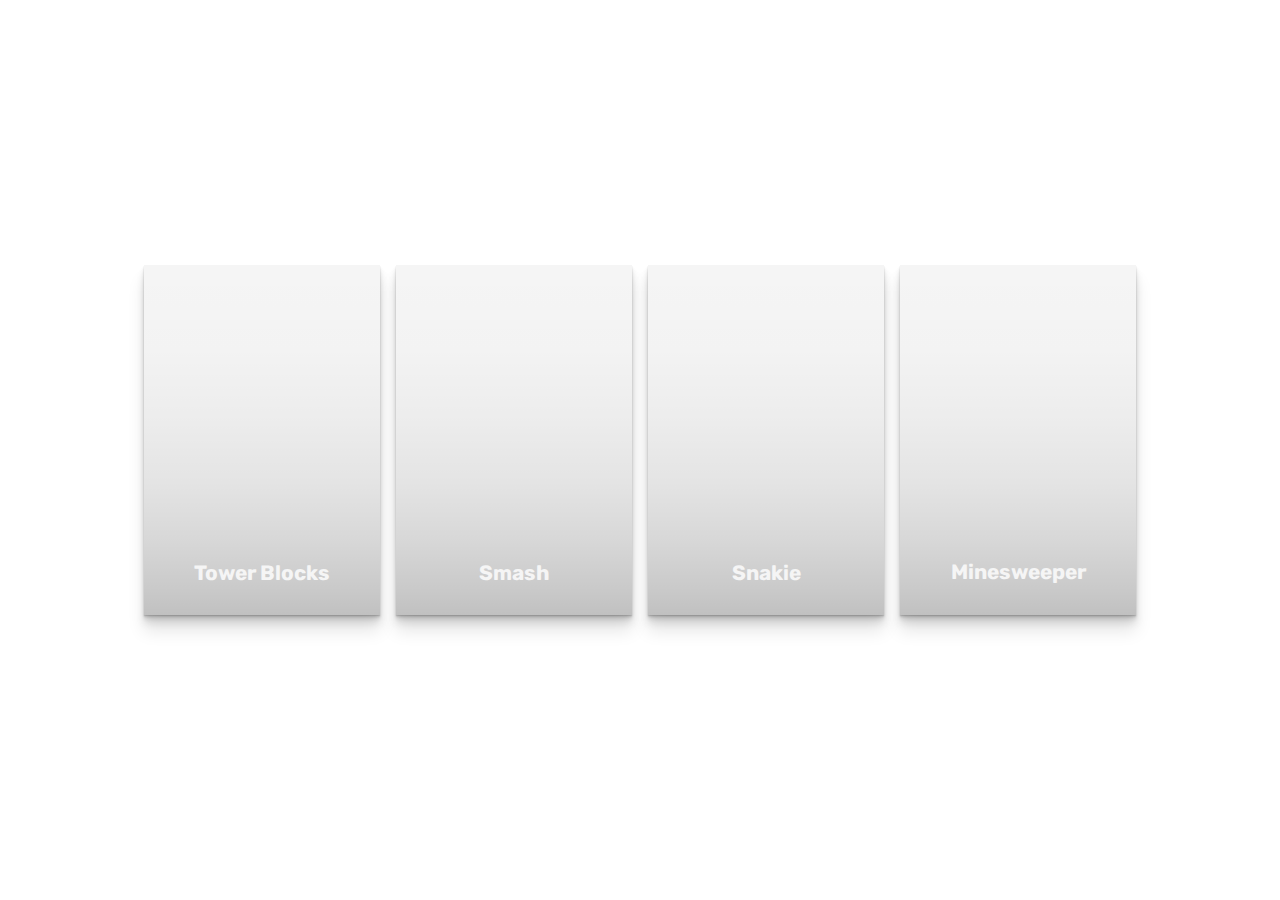
==== index.html @ e27498d5 "Created Main Branch Of Unusual Games" ====
<!DOCTYPE html>
<html lang="en">
<head>
        <meta charset="UTF-8">
        <meta http-equiv="X-UA-Compatible" content="IE=edge">
        <meta name="viewport" content="width=device-width, initial-scale=1.0">
        <title>Document</title>
        <link rel="stylesheet" href="style.css">
</head>
<body>
        <main class="page-content">
  <div class="card">
    <div class="content">
      <h2 class="title">Tower Blocks</h2>
      <p class="copy">Check out all of the gorgeous mountains you make, you guessed it, the Mountain Towers</p>
      <!-- <button class="btn">Open</button> -->
      <button onclick="location.href = 'TowerBlocks/TowerBlocks.html';" id="myButton" class="btn">Dive</button>
</div>
</div>
<div class="card">
        <div class="content">
                <h2 class="title">Smash</h2>
                <p class="copy">Plan your next beach trip with the fabulous game. Smash blocks to stay alive.</p>
                <!-- <button class="btn">Dive</button> -->
                <button onclick="location.href = 'Smash/Smash.html';" id="myButton" class="btn">Dive</button>
        </div>
</div>
<div class="card">
        <div class="content">
                <h2 class="title">Snakie</h2>
                <p class="copy">It's the desert you've always dreamed of. Rome and Gain. Don't eat your ass off.</p>
                <!-- <button class="btn">Open</button> -->
                <button onclick="location.href = 'Snake/Snake.html';" id="myButton" class="btn">Dive</button>
        </div>
</div>
<div class="card">
        <div class="content">
                <h2 class="title">Minesweeper</h2>
                <p class="copy">Simple, Sober just blast off into newer arcade experience</p>
                <!-- <button class="btn">Open</button> -->
                <button onclick="location.href = 'Minesweeper/Minesweeper.html';" id="myButton" class="btn">Dive</button>
    </div>
  </div>
</main>
</body>
</html>
---- style.css ----
@import url("https://fonts.googleapis.com/css?family=Cardo:400i|Rubik:400,700&display=swap");
:root {
  --d: 700ms;
  --e: cubic-bezier(0.19, 1, 0.22, 1);
  --font-sans: "Rubik", sans-serif;
  --font-serif: "Cardo", serif;
}

* {
  box-sizing: border-box;
}

html, body {
  height: 98%;
}

body {
  display: grid;
  place-items: center;
}

.page-content {
  display: grid;
  grid-gap: 1rem;
  padding: 1rem;
  max-width: 1024px;
  margin: 0 auto;
  font-family: var(--font-sans);
}
@media (min-width: 600px) {
  .page-content {
    grid-template-columns: repeat(2, 1fr);
  }
}
@media (min-width: 800px) {
  .page-content {
    grid-template-columns: repeat(4, 1fr);
  }
}

.card {
  position: relative;
  display: flex;
  align-items: flex-end;
  overflow: hidden;
  padding: 1rem;
  width: 100%;
  text-align: center;
  color: whitesmoke;
  background-color: whitesmoke;
  box-shadow: 0 1px 1px rgba(0, 0, 0, 0.1), 0 2px 2px rgba(0, 0, 0, 0.1), 0 4px 4px rgba(0, 0, 0, 0.1), 0 8px 8px rgba(0, 0, 0, 0.1), 0 16px 16px rgba(0, 0, 0, 0.1);
}
@media (min-width: 600px) {
  .card {
    height: 350px;
  }
}
.card:before {
  content: "";
  position: absolute;
  top: 0;
  left: 0;
  width: 100%;
  height: 110%;
  background-size: cover;
  background-position: 0 0;
  transition: transform calc(var(--d) * 1.5) var(--e);
  pointer-events: none;
}
.card:after {
  content: "";
  display: block;
  position: absolute;
  top: 0;
  left: 0;
  width: 100%;
  height: 200%;
  pointer-events: none;
  background-image: linear-gradient(to bottom, rgba(0, 0, 0, 0) 0%, rgba(0, 0, 0, 0.009) 11.7%, rgba(0, 0, 0, 0.034) 22.1%, rgba(0, 0, 0, 0.072) 31.2%, rgba(0, 0, 0, 0.123) 39.4%, rgba(0, 0, 0, 0.182) 46.6%, rgba(0, 0, 0, 0.249) 53.1%, rgba(0, 0, 0, 0.32) 58.9%, rgba(0, 0, 0, 0.394) 64.3%, rgba(0, 0, 0, 0.468) 69.3%, rgba(0, 0, 0, 0.54) 74.1%, rgba(0, 0, 0, 0.607) 78.8%, rgba(0, 0, 0, 0.668) 83.6%, rgba(0, 0, 0, 0.721) 88.7%, rgba(0, 0, 0, 0.762) 94.1%, rgba(0, 0, 0, 0.79) 100%);
  transform: translateY(-50%);
  transition: transform calc(var(--d) * 2) var(--e);
}
.card:nth-child(1):before {
  background-image: url(https://images.unsplash.com/photo-1517021897933-0e0319cfbc28?ixlib=rb-1.2.1&q=80&fm=jpg&crop=entropy&cs=tinysrgb&w=400&fit=max&ixid=eyJhcHBfaWQiOjE0NTg5fQ);
}
.card:nth-child(2):before {
  background-image: url(https://images.unsplash.com/photo-1533903345306-15d1c30952de?ixlib=rb-1.2.1&q=80&fm=jpg&crop=entropy&cs=tinysrgb&w=400&fit=max&ixid=eyJhcHBfaWQiOjE0NTg5fQ);
}
.card:nth-child(3):before {
  background-image: url(https://images.unsplash.com/photo-1545243424-0ce743321e11?ixlib=rb-1.2.1&q=80&fm=jpg&crop=entropy&cs=tinysrgb&w=400&fit=max&ixid=eyJhcHBfaWQiOjE0NTg5fQ);
}
.card:nth-child(4):before {
  background-image: url(https://images.unsplash.com/photo-1531306728370-e2ebd9d7bb99?ixlib=rb-1.2.1&q=80&fm=jpg&crop=entropy&cs=tinysrgb&w=400&fit=max&ixid=eyJhcHBfaWQiOjE0NTg5fQ);
}

.content {
  position: relative;
  display: flex;
  flex-direction: column;
  align-items: center;
  width: 100%;
  padding: 1rem;
  transition: transform var(--d) var(--e);
  z-index: 1;
}
.content > * + * {
  margin-top: 1rem;
}

.title {
  font-size: 1.3rem;
  font-weight: bold;
  line-height: 1.2;
}

.copy {
  font-family: var(--font-serif);
  font-size: 1.125rem;
  font-style: italic;
  line-height: 1.35;
}

.btn {
  cursor: pointer;
  margin-top: 1.5rem;
  padding: 0.75rem 1.5rem;
  font-size: 0.65rem;
  font-weight: bold;
  letter-spacing: 0.025rem;
  text-transform: uppercase;
  color: white;
  background-color: black;
  border: none;
}
.btn:hover {
  background-color: #0d0d0d;
}
.btn:focus {
  outline: 1px dashed yellow;
  outline-offset: 3px;
}

@media (hover: hover) and (min-width: 600px) {
  .card:after {
    transform: translateY(0);
  }

  .content {
    transform: translateY(calc(100% - 4.5rem));
  }
  .content > *:not(.title) {
    opacity: 0;
    transform: translateY(1rem);
    transition: transform var(--d) var(--e), opacity var(--d) var(--e);
  }

  .card:hover,
.card:focus-within {
    align-items: center;
  }
  .card:hover:before,
.card:focus-within:before {
    transform: translateY(-4%);
  }
  .card:hover:after,
.card:focus-within:after {
    transform: translateY(-50%);
  }
  .card:hover .content,
.card:focus-within .content {
    transform: translateY(0);
  }
  .card:hover .content > *:not(.title),
.card:focus-within .content > *:not(.title) {
    opacity: 1;
    transform: translateY(0);
    transition-delay: calc(var(--d) / 8);
  }

  .card:focus-within:before, .card:focus-within:after,
.card:focus-within .content,
.card:focus-within .content > *:not(.title) {
    transition-duration: 0s;
  }
}
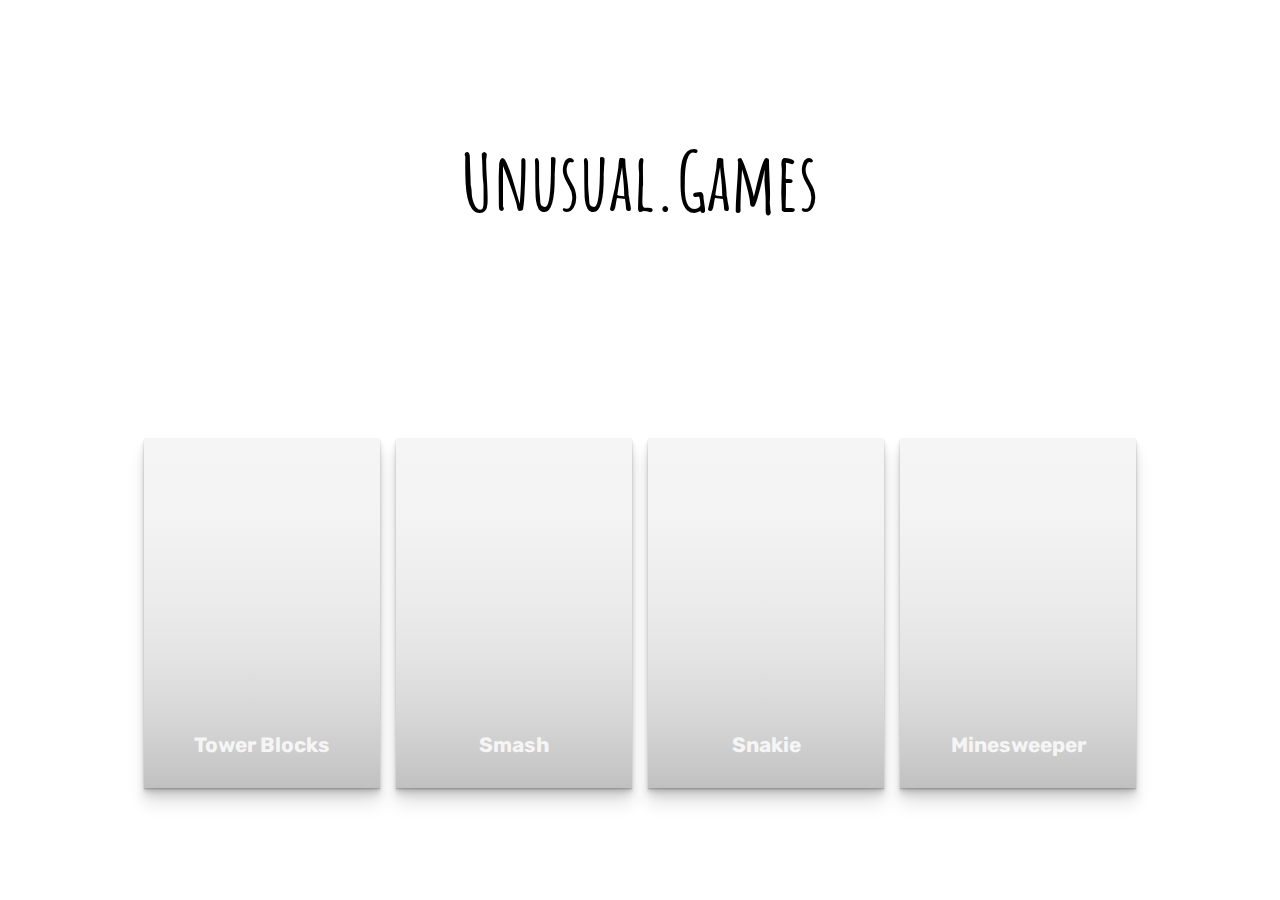
==== commit 2df2d7f3: "Update index.html" ====
--- a/index.html
+++ b/index.html
@@ -6,8 +6,22 @@
         <meta name="viewport" content="width=device-width, initial-scale=1.0">
         <title>Document</title>
         <link rel="stylesheet" href="style.css">
+        <link href="https://fonts.googleapis.com/css2?family=Amatic+SC:wght@700&family=Dancing+Script:wght@700&display=swap" rel="stylesheet">
 </head>
+  
+<style>
+        .top {
+            text-align: center;
+            padding: 50;
+            font-family: 'Amatic SC', cursive;
+            font-size: 40px;
+        }
+</style>
+        
 <body>
+        <div class="top">
+                <H1>Unusual.Games</H1>
+        </div>
         <main class="page-content">
   <div class="card">
     <div class="content">
@@ -43,4 +57,4 @@
   </div>
 </main>
 </body>
-</html>+</html>
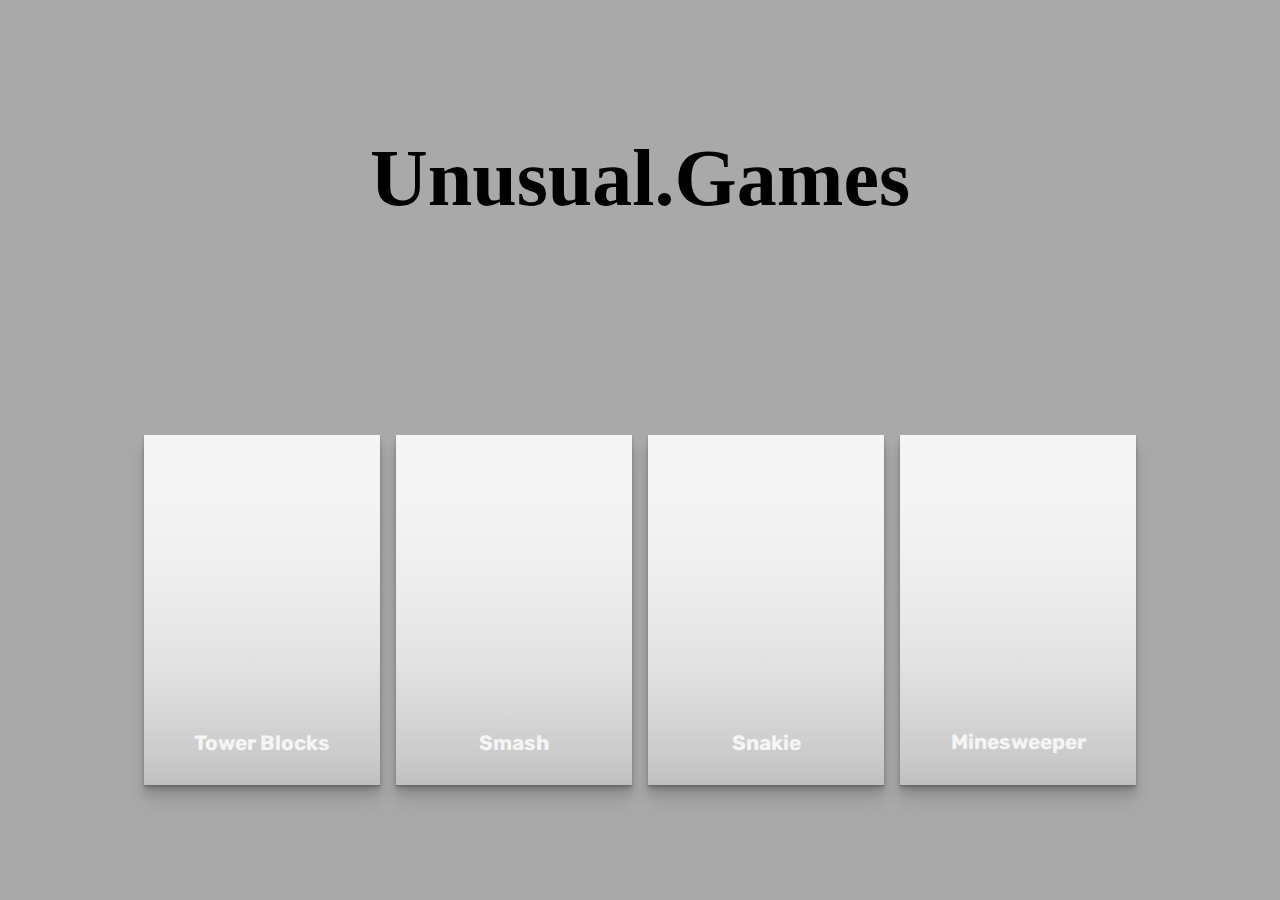
==== commit 19f36cb5: "Update index.html" ====
--- a/index.html
+++ b/index.html
@@ -6,17 +6,17 @@
         <meta name="viewport" content="width=device-width, initial-scale=1.0">
         <title>Document</title>
         <link rel="stylesheet" href="style.css">
-        <link href="https://fonts.googleapis.com/css2?family=Amatic+SC:wght@700&family=Dancing+Script:wght@700&display=swap" rel="stylesheet">
+<!--         <link href="https://fonts.googleapis.com/css2?family=Amatic+SC:wght@700&family=Dancing+Script:wght@700&display=swap" rel="stylesheet"> -->
 </head>
   
-<style>
+<!-- <style>
         .top {
             text-align: center;
             padding: 50;
             font-family: 'Amatic SC', cursive;
             font-size: 40px;
         }
-</style>
+</style> -->
         
 <body>
         <div class="top">
--- a/style.css
+++ b/style.css
@@ -15,8 +15,15 @@
 }
 
 body {
+  background-color: darkgray;
   display: grid;
   place-items: center;
+}
+
+.top {
+  text-align: center;
+  font-family: 'Amatic SC', cursive;
+  font-size: 40px;
 }
 
 .page-content {
@@ -182,4 +189,4 @@
 .card:focus-within .content > *:not(.title) {
     transition-duration: 0s;
   }
-}+}
